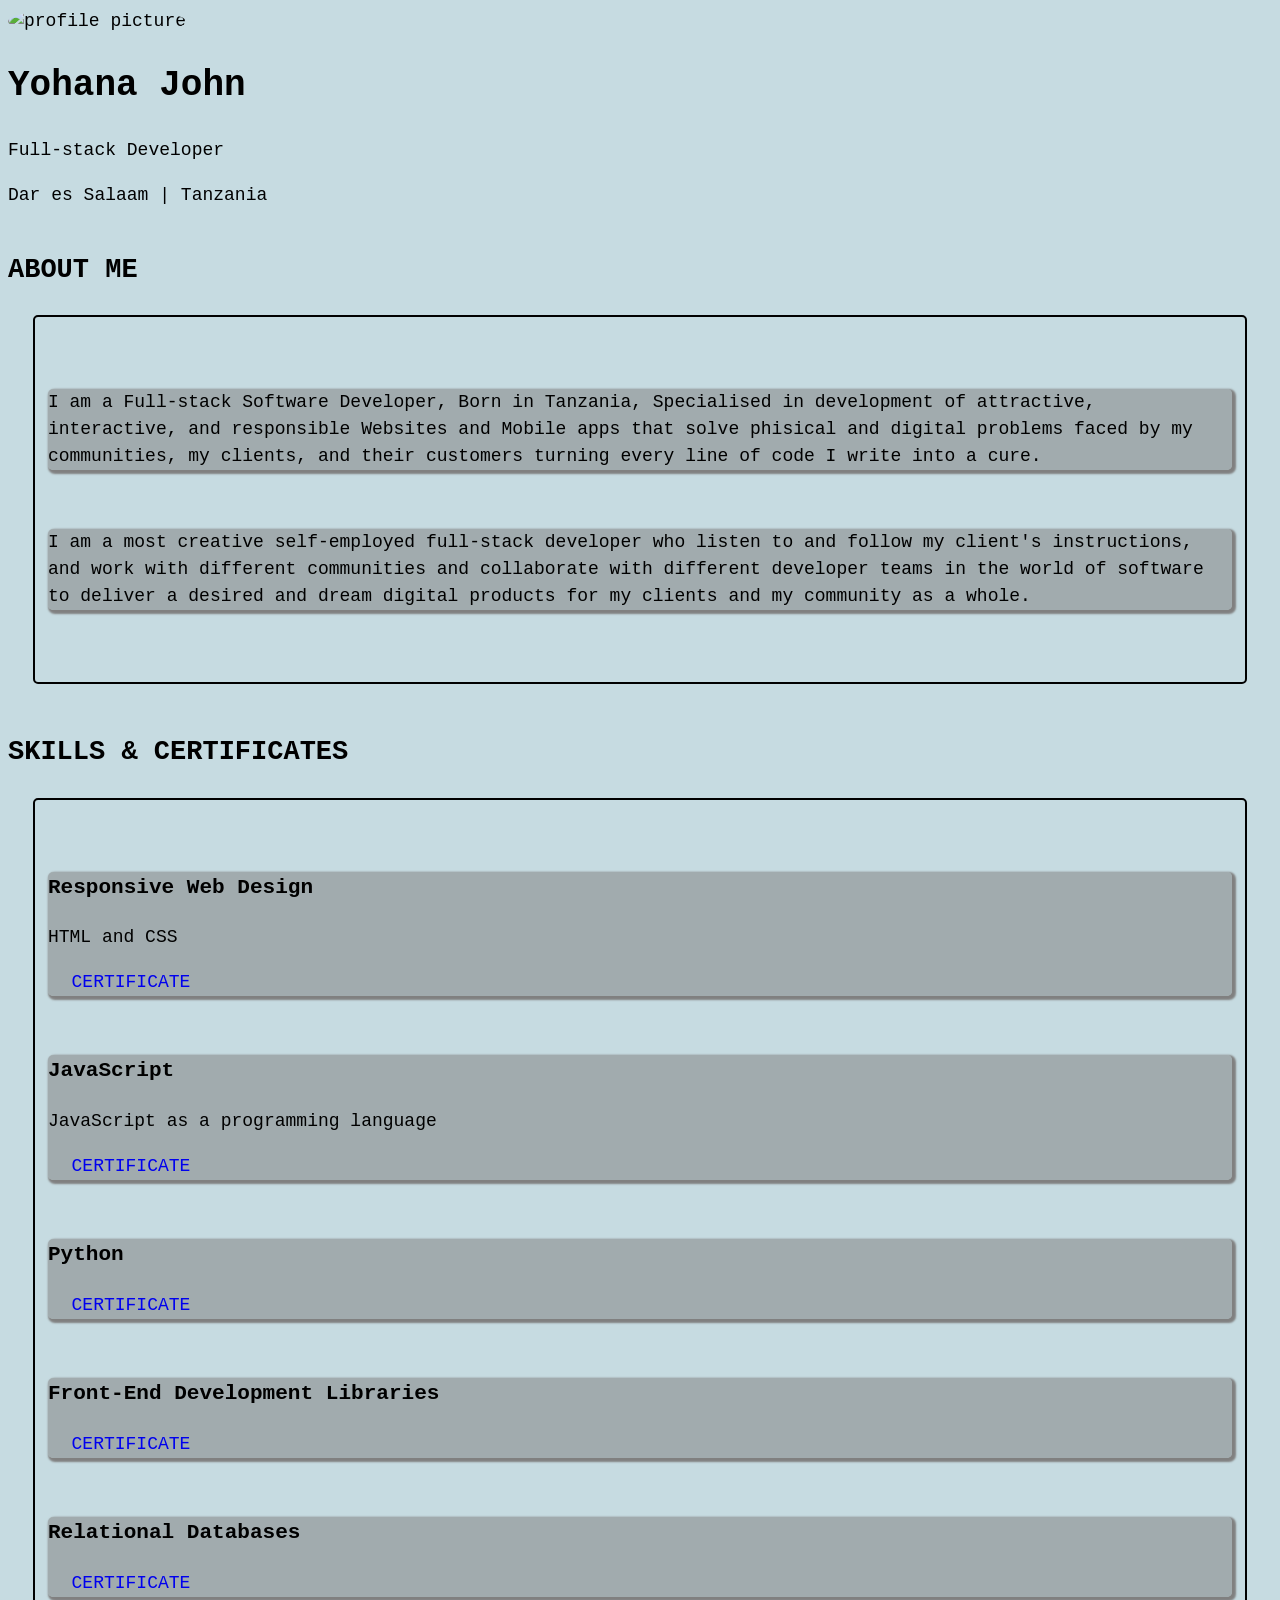
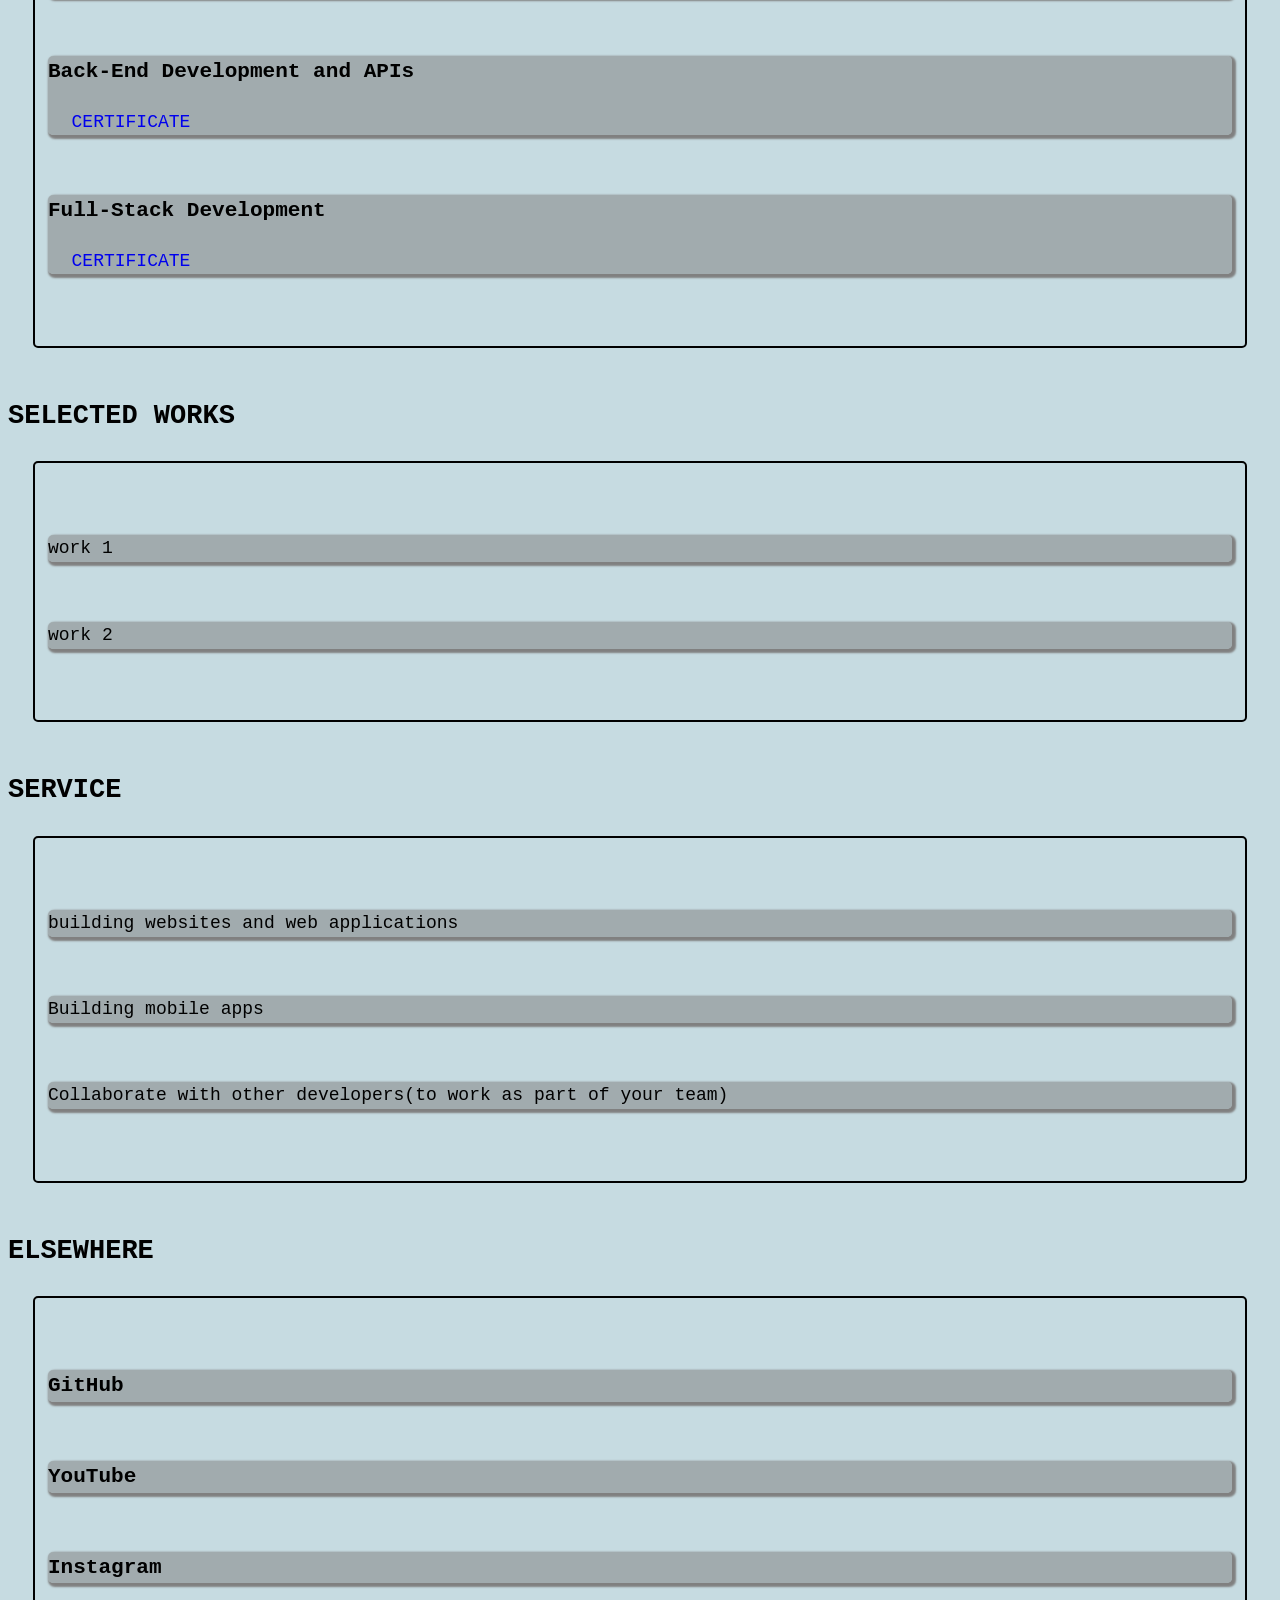
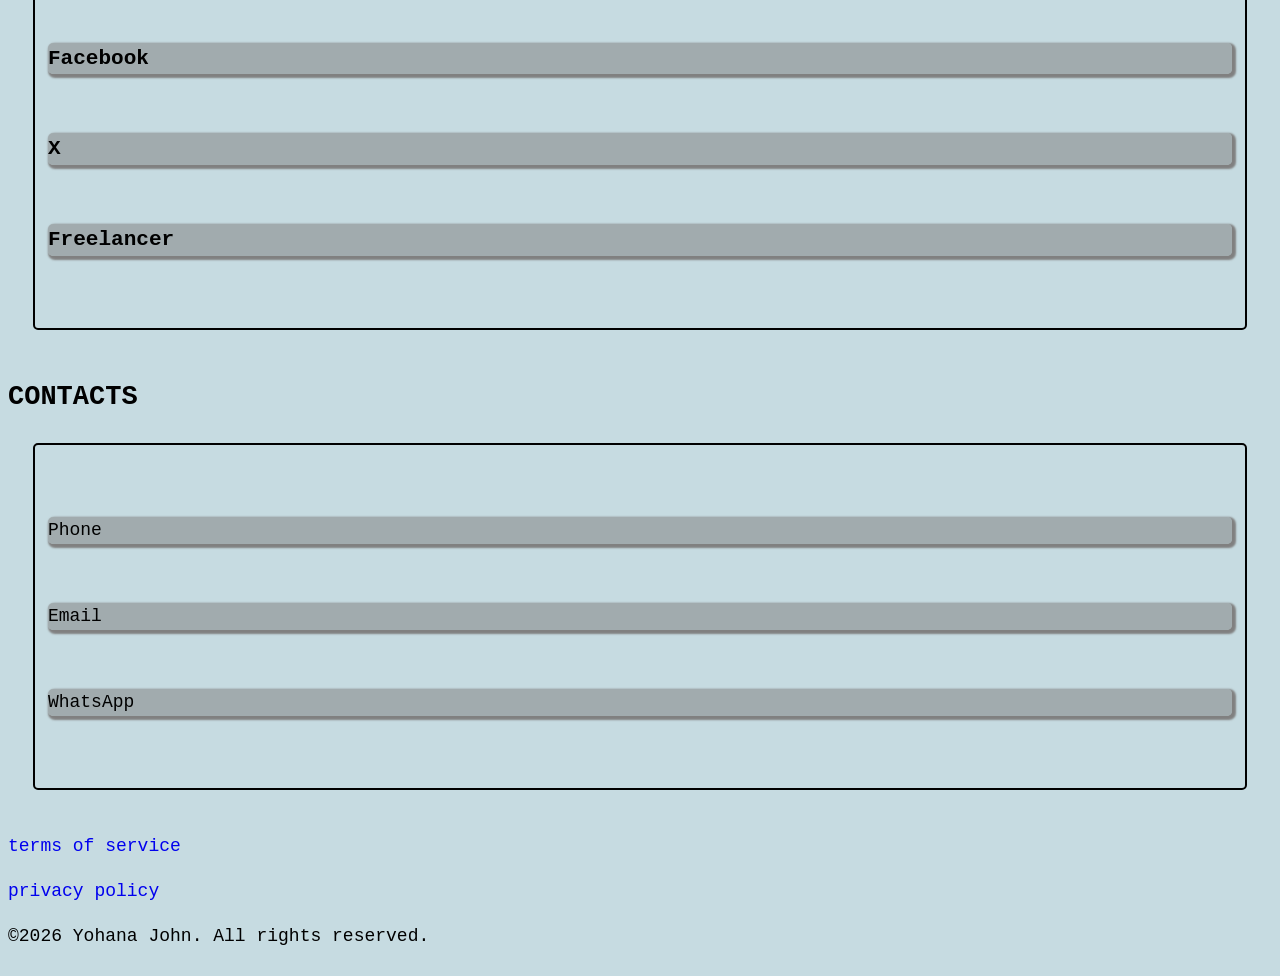
==== index.html @ 372b970e "Create my portfolio website" ====
<!DOCTYPE html>
<html lang="en">

<head>
    <meta charset="UTF-8">
    <meta name="viewport" content="width=device-width, initial-scale=1.0">
    <title>YohanaJohn's portfolio page</title>
    <meta property="og:type" content="website">
    <link rel="stylesheet" href="styles.css">
</head>

<body>
    <header id="header">
        <div class="profile-img">
            <img src="c:\Users\HomePC\Downloads\PXL_20260906_160736082.PORTRAIT~2.jpg" alt="profile picture">
        </div>

        <div class="bio">
            <h1>Yohana John</h1>
            <p id="job">Full-stack Developer</p>
            <p id="location">Dar es Salaam | Tanzania</p>
        </div>
    </header>

    <main>
        <section id="about">
            <h2>ABOUT ME</h2>
            
            <div class="about-me bb1">
                <p class="about-me bb2">I am a Full-stack Software Developer, Born in Tanzania, Specialised in development of attractive, interactive, and responsible Websites and Mobile apps that solve phisical and digital problems faced by my communities, my clients, and their customers turning every line of code I write into a cure.</p>
                <p class="about-me bb2">I am a most creative self-employed full-stack developer who listen to and follow my client's instructions, and work with different communities and collaborate with different developer teams in the world of software to deliver a desired and dream digital products for my clients and my community as a whole.</p>
            </div>

        </section>

        <section id="skills">
            <h2>SKILLS & CERTIFICATES</h2>
            <div class="skill bb1">
                <div class="bb2">
                    <h3>Responsive Web Design</h3>
                    <p>HTML and CSS</p>
                    <p><a  href="https://freecodecamp.org/certification/yohanaj/responsive-web-design-v9">CERTIFICATE</a></p>
                </div>

                <div class="bb2">
                    <h3>JavaScript</h3>
                    <p>JavaScript as a programming language</p>
                    <p><a href="#">CERTIFICATE</a></p>
                </div>

                <div class="bb2">
                    <h3>Python</h3>
                    <p><a href="#">CERTIFICATE</a></p>
                </div>

                <div class="bb2">
                    <h3>Front-End Development Libraries</h3>
                    <p><a href="#">CERTIFICATE</a></p>
                </div>

                <div class="bb2">
                    <h3>Relational Databases</h3>
                    <p><a href="#">CERTIFICATE</a></p>
                </div>

                <div class="bb2">
                    <h3>Back-End Development and APIs</h3>
                    <p><a href="#">CERTIFICATE</a></p>
                </div>

                <div class="bb2">
                    <h3>Full-Stack Development</h3>
                    <p><a href="#">CERTIFICATE</a></p>
                </div>

            </div>
        </section>

        <section id="selected-works">
            <h2>SELECTED WORKS</h2>
            
            <div class="bb1">
                <div class="bb2">
                    <p>work 1</p>
                </div>

                <div class="bb2">
                    <p>work 2</p>
                </div>
            </div>
        </section>

        <section>
            <h2>SERVICE</h2>
            <div class="service bb1">
                <div class="bb2">
                    <p>building websites and web applications</p>
                </div>
                
                <div class="bb2">
                    <p>Building mobile apps</p>
                </div>
                
                <div class="bb2">
                    <P>Collaborate with other developers(to work as part of your team)</P>
                </div>
            </div>
        </section>

        <section id="elsewhere">
            <h2>ELSEWHERE</h2>
            
            <div class="bb1">
                <div class="bb2">
                    <h3>GitHub</h3>
                    <p></p>
                </div>

                <div class="bb2">
                    <h3>YouTube</h3>
                    <p></p>
                </div>

                <div class="bb2">
                    <h3>Instagram</h3>
                    <p></p>
                </div>

                <div class="bb2">
                    <h3>Facebook</h3>
                    <h3></h3>
                </div>

                <div class="bb2">
                    <h3>X</h3>
                    <p></p>
                </div>
                
                <div class="bb2">
                    <h3>Freelancer</h3>
                    <p></p>
                </div>
            </div>
        </section>

        <section id="contacts">
            <h2>CONTACTS</h2>
            <div class="bb1">
                <div class="bb2">
                    <p>Phone</p>
                </div>

                <div class="bb2">
                    <p>Email</p>
                </div>

                <div class="bb2">
                    <p>WhatsApp</p>
                </div>
        </div>
        </section>

        <footer id="footer">
            <p><a href="terms.html">terms of service</a></p>
            <p><a href="privacy.html">privacy policy</a></p>
            <p>&copy;2026 Yohana John.  All rights reserved.</p>
        </footer>
    </main>
</body>
</html>
---- styles.css ----
* {
    box-sizing: border-box;
    font-family: monospace;
    border-radius: 5px;
    
}

html {
    font-size: 18px;
    line-height: 1.5;
}

body {
    background: rgba(163, 198, 207, 0.616);
}

#header {
    position: sticky;
    top: 0;
}

img {
    width: 100%;
    height: 100%;
    border-radius: 50%;
}

main {
    display: grid;
}

.bb1 {
    border: 2px solid;
    padding:  1% 1%;
    margin: 2%;
}

.bb2 {
    background-color: rgba(128, 128, 128, 0.521);
    box-shadow: 2px 2px 2px 2px gray;
    margin: 5% auto;
}

a {
    text-decoration: none;
}

.bb2 a {
    text-align: right;
    padding: 2%;
    margin: auto;
}
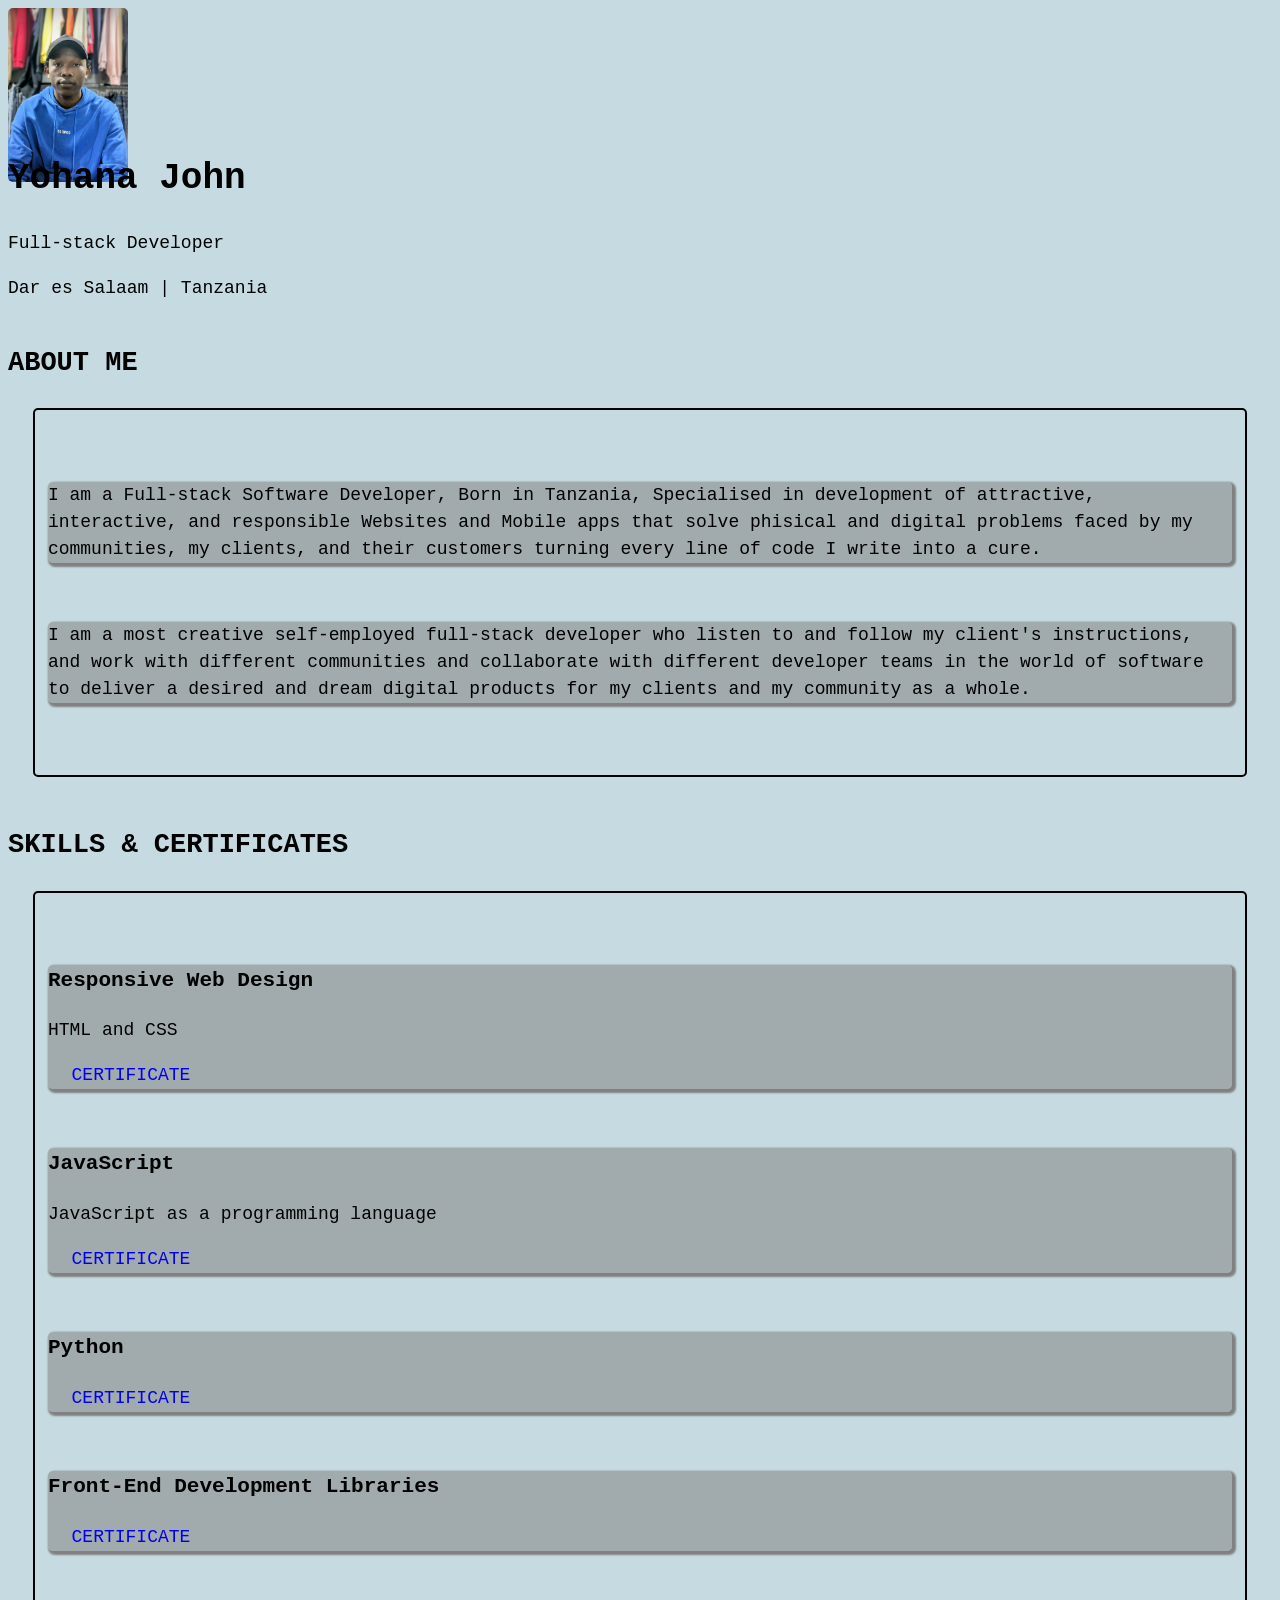
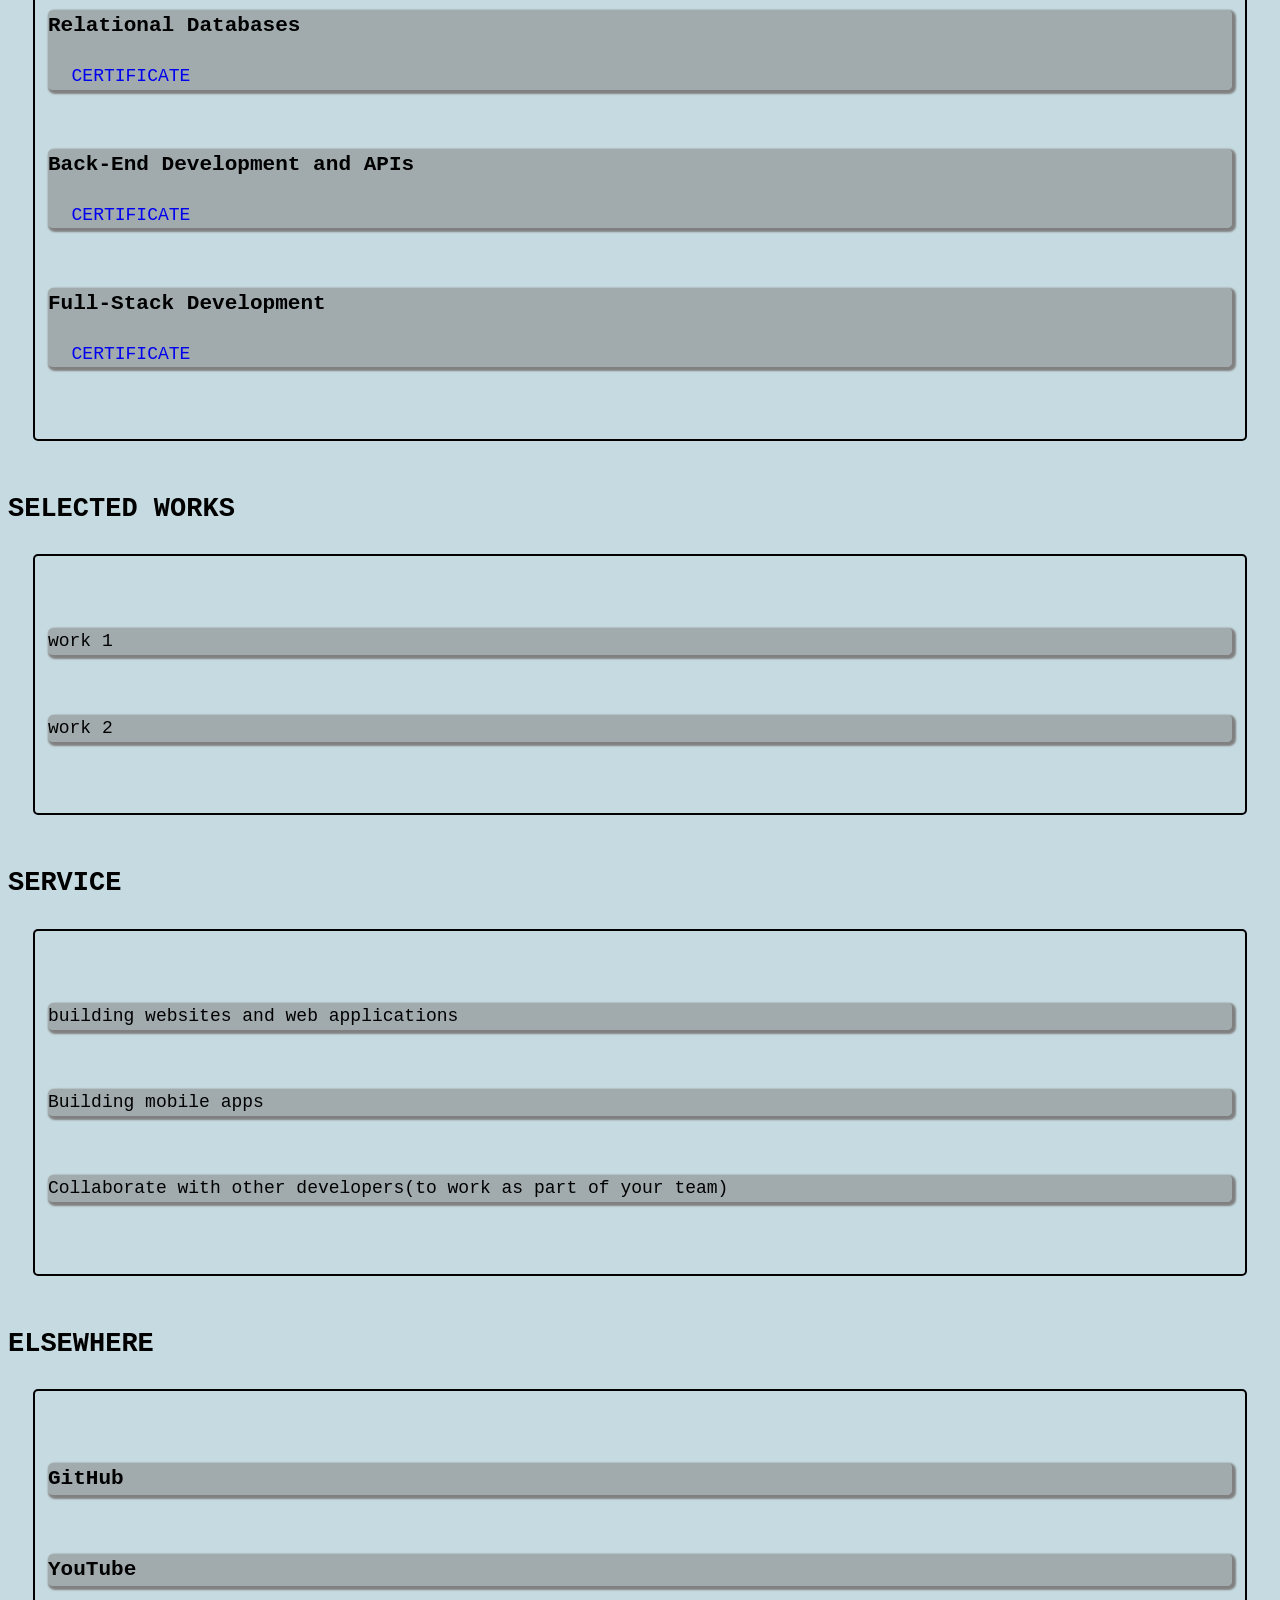
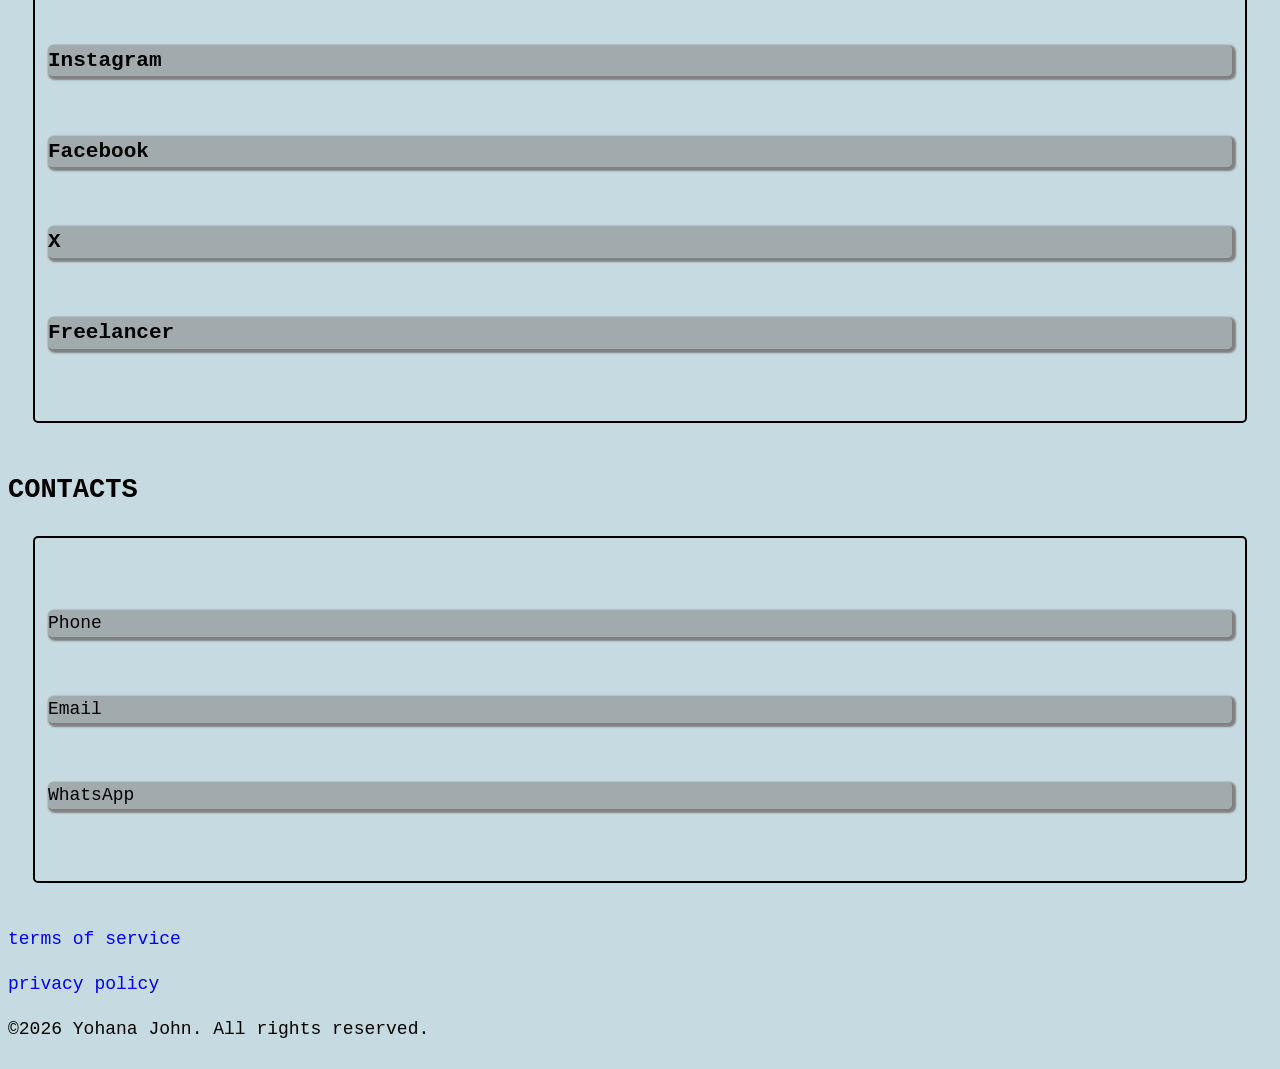
==== commit be2a67ff: "Fix portfolio image" ====
--- a/index.html
+++ b/index.html
@@ -12,7 +12,7 @@
 <body>
     <header id="header">
         <div class="profile-img">
-            <img src="c:\Users\HomePC\Downloads\PXL_20260906_160736082.PORTRAIT~2.jpg" alt="profile picture">
+            <img src="image.jpg" alt="profile picture">
         </div>
 
         <div class="bio">
--- a/styles.css
+++ b/styles.css
@@ -14,15 +14,15 @@
     background: rgba(163, 198, 207, 0.616);
 }
 
-#header {
-    position: sticky;
-    top: 0;
+
+.profile-img {
+    width: 120px;
+    height: 120px;
+    object-fit: cover;
 }
 
 img {
     width: 100%;
-    height: 100%;
-    border-radius: 50%;
 }
 
 main {
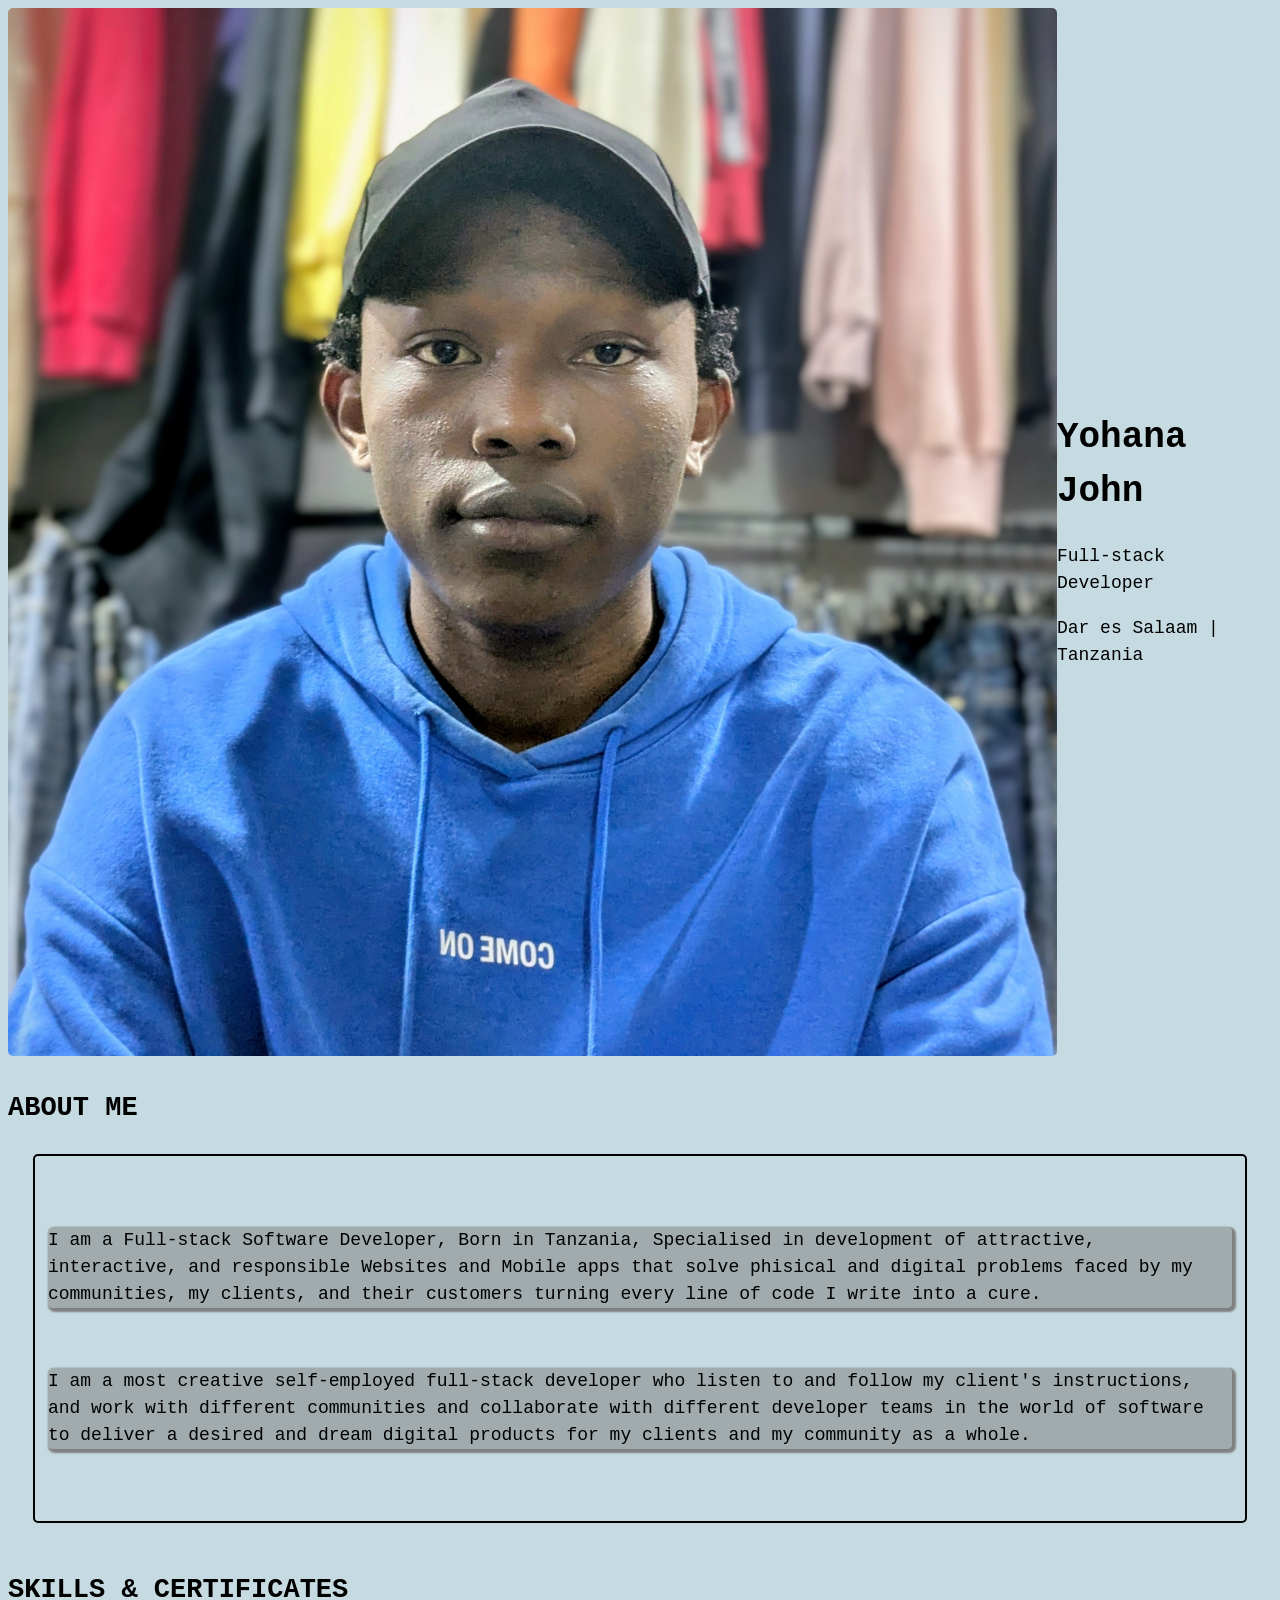
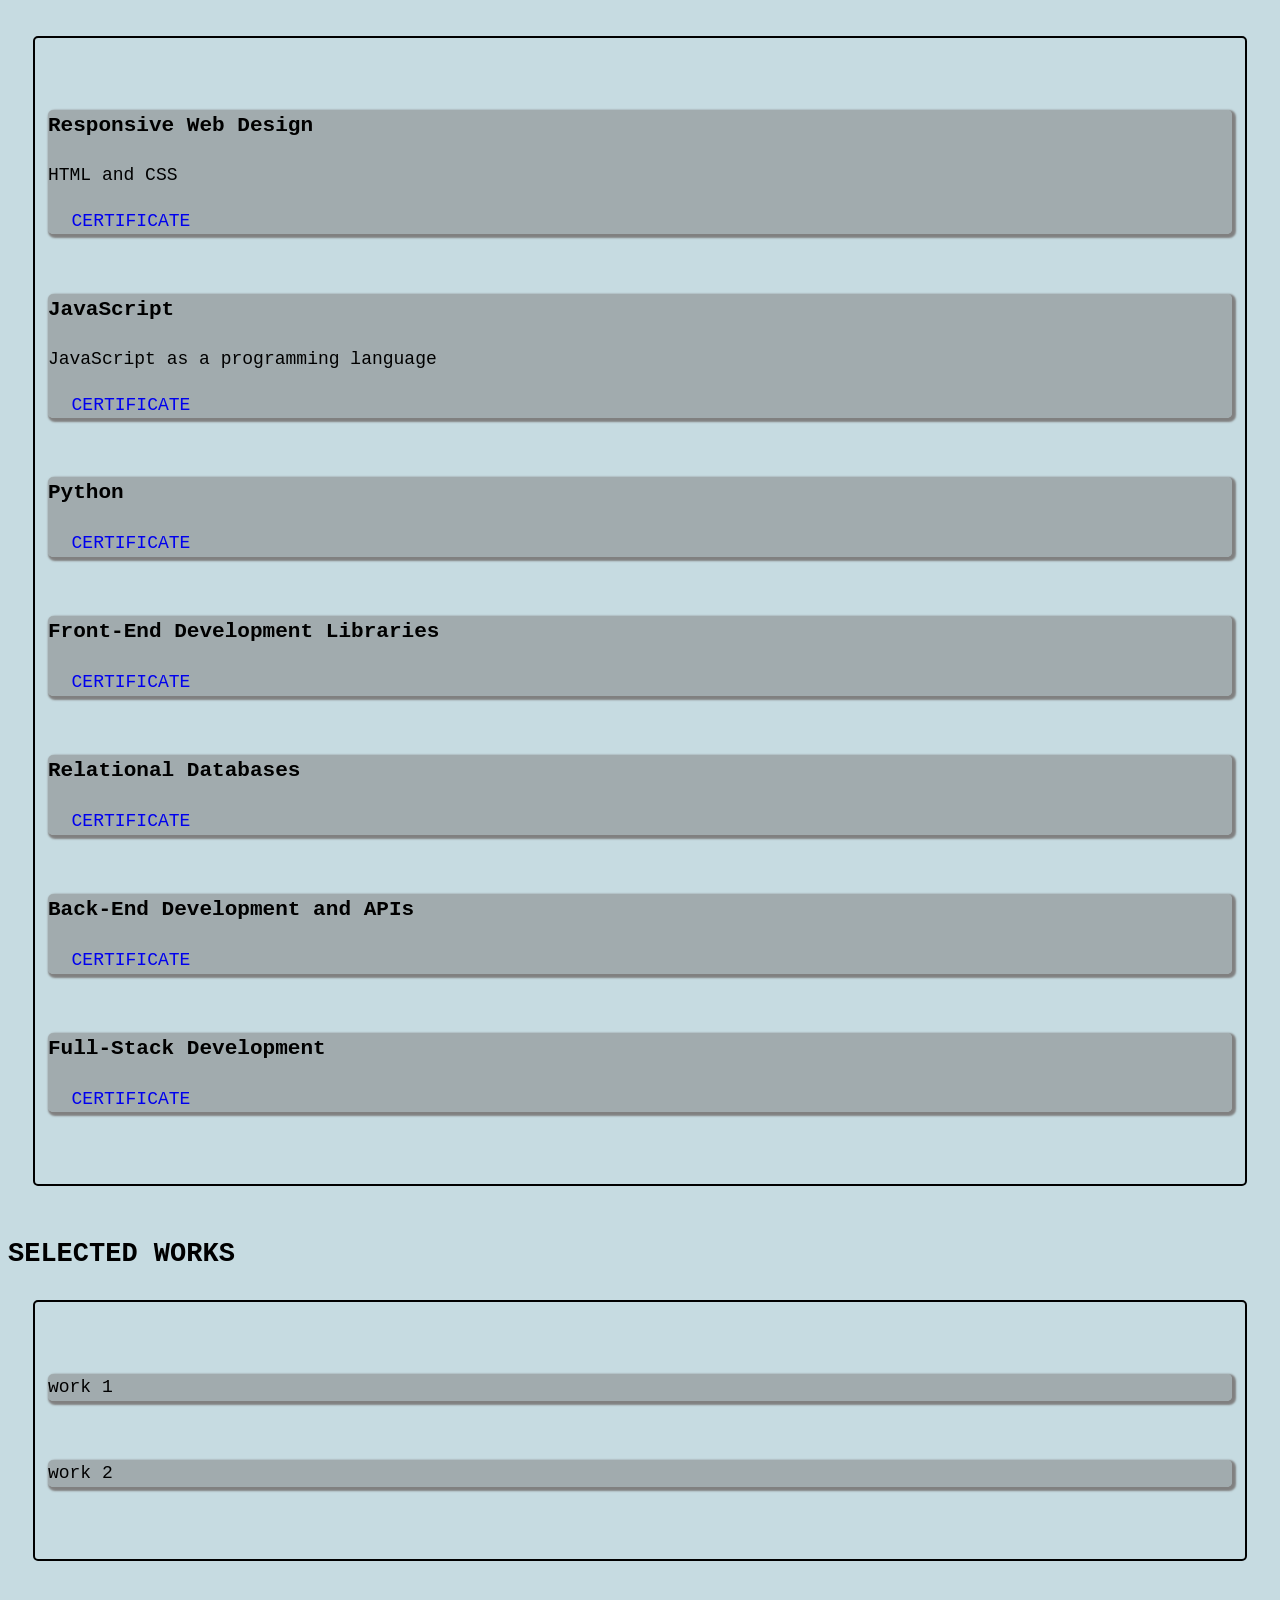
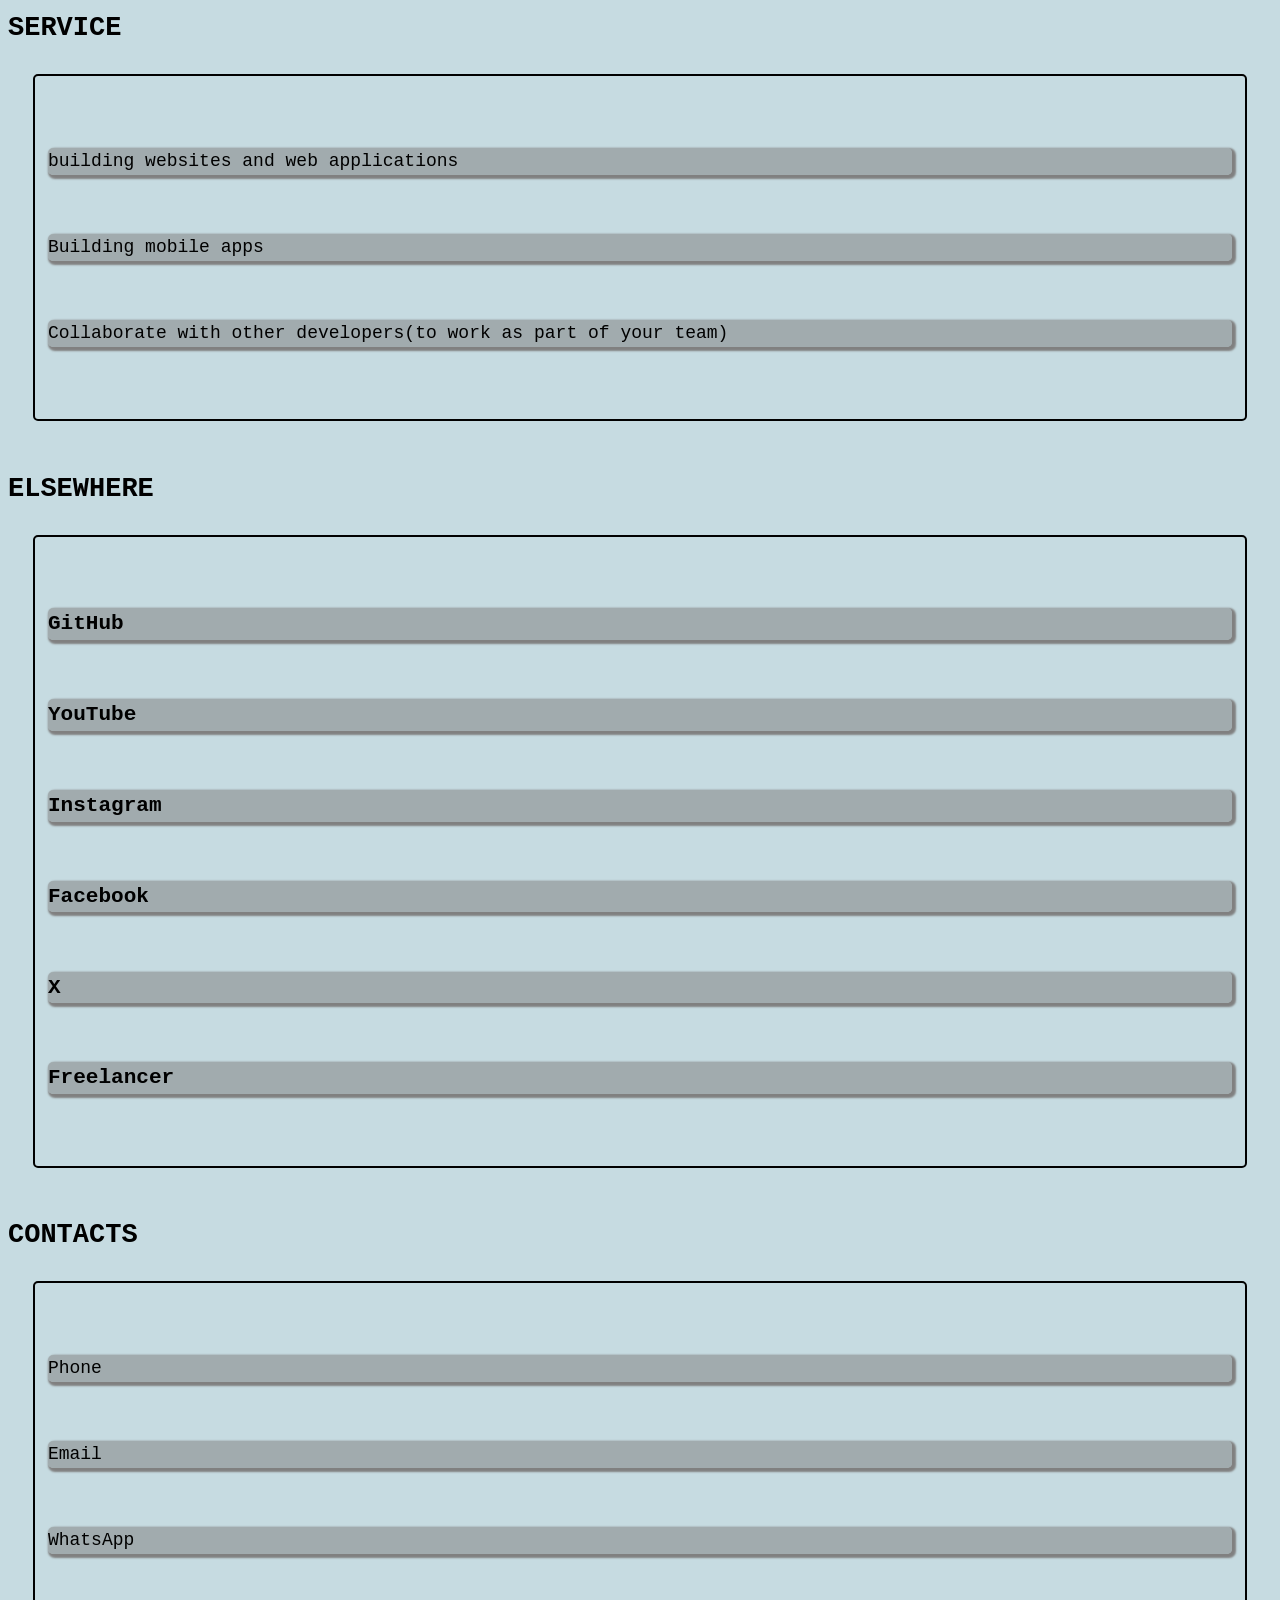
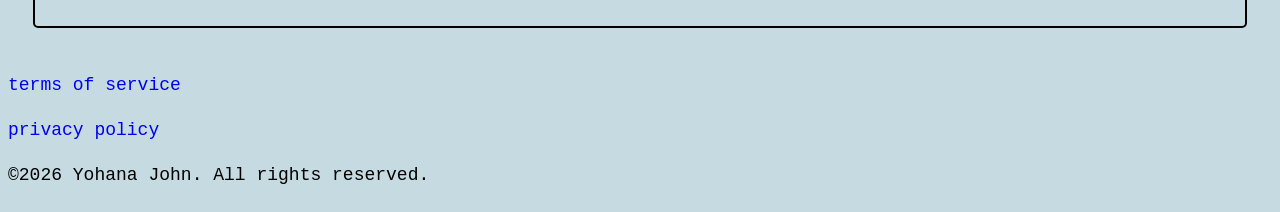
==== commit 355b13f7: "Add favicon" ====
--- a/index.html
+++ b/index.html
@@ -7,6 +7,11 @@
     <title>YohanaJohn's portfolio page</title>
     <meta property="og:type" content="website">
     <link rel="stylesheet" href="styles.css">
+    <link rel="icon" type="image/png" href="favicon-96x96.png" sizes="96x96" />
+    <link rel="icon" type="image/svg+xml" href="favicon.svg" />
+    <link rel="shortcut icon" href="favicon.ico" />
+    <link rel="apple-touch-icon" sizes="180x180" href="/apple-touch-icon.png" />
+    <link rel="manifest" href="site.webmanifest" />
 </head>
 
 <body>
--- a/styles.css
+++ b/styles.css
@@ -2,7 +2,6 @@
     box-sizing: border-box;
     font-family: monospace;
     border-radius: 5px;
-    
 }
 
 html {
@@ -14,10 +13,14 @@
     background: rgba(163, 198, 207, 0.616);
 }
 
-
+header {
+    display: flex;
+    flex-direction: row;
+    align-items: center;
+}
 .profile-img {
-    width: 120px;
-    height: 120px;
+    width: 100%;
+    height: auto;
     object-fit: cover;
 }
 
